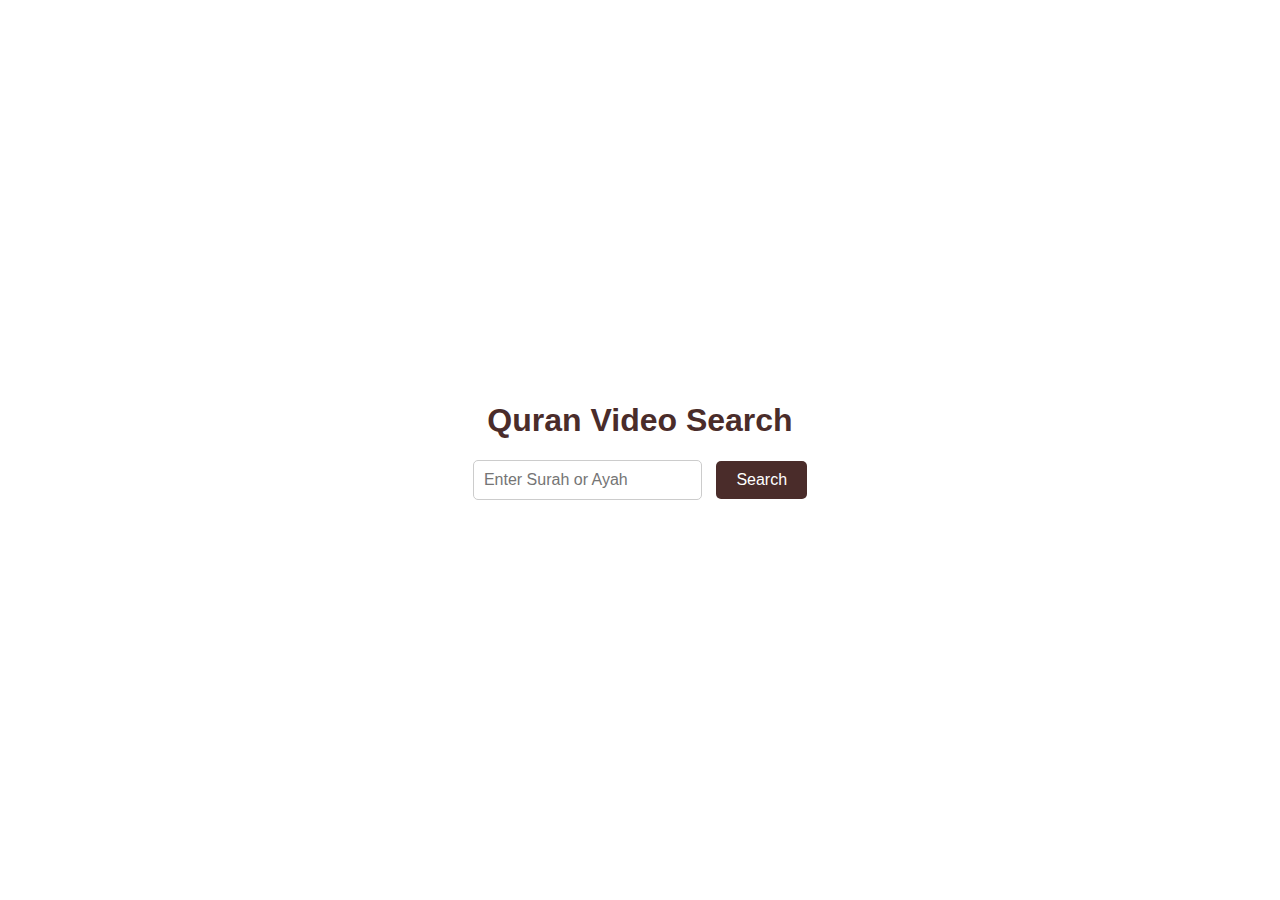
==== index.html @ 2ae191b8 "Update index.html" ====
<!DOCTYPE html>
<html>
<head>
    <title>Quran Video Search</title>
    <style>
        body {
            font-family: Arial, sans-serif;
            display: flex;
            flex-direction: column;
            align-items: center;
            justify-content: center;
            min-height: 100vh;
            background-color: #f7f7f7;
            margin: 0;
            padding: 0;
            background: url('https://www.transparenttextures.com/patterns/food.png');
            background-blend-mode: multiply;
            background-size: cover;
        }
        h1 {
            color: #4a2c2a;
            text-shadow: 2px 2px 2px #fff;
        }
        #search-form {
            margin-bottom: 20px;
        }
        #results {
            width: 80%;
            max-width: 600px;
        }
        .video {
            margin-bottom: 20px;
        }
        .video h3 {
            color: #4a2c2a;
            font-size: 1.2em;
            margin-bottom: 10px;
        }
        #search-query {
            padding: 10px;
            border-radius: 5px;
            border: 1px solid #ccc;
            font-size: 16px;
        }
        button {
            background-color: #4a2c2a;
            color: #fff;
            border: none;
            padding: 10px 20px;
            border-radius: 5px;
            font-size: 16px;
            cursor: pointer;
            margin-left: 10px;
        }
        button:hover {
            background-color: #5c3c3a;
        }
    </style>
</head>
<body>
    <h1>Quran Video Search</h1>
    <div id="search-form">
        <input type="text" id="search-query" placeholder="Enter Surah or Ayah">
        <button onclick="searchVideos()">Search</button>
    </div>
    <div id="results"></div>

    <script>
        async function searchVideos() {
            const query = document.getElementById('search-query').value;
            const response = await fetch(`https://api.quran.com/api/v4/search?q=${query}&language=en`);
            const data = await response.json();
            displayResults(data.data);
        }

        function displayResults(results) {
            const resultsDiv = document.getElementById('results');
            resultsDiv.innerHTML = '';
            results.forEach(result => {
                const videoDiv = document.createElement('div');
                videoDiv.className = 'video';
                videoDiv.innerHTML = `
                    <h3>${result.text}</h3>
                    <iframe width="560" height="315" src="https://www.youtube.com/embed/${result.youtube_video_id}" frameborder="0" allowfullscreen></iframe>
                `;
                resultsDiv.appendChild(videoDiv);
            });
        }
    </script>
</body>
</html>
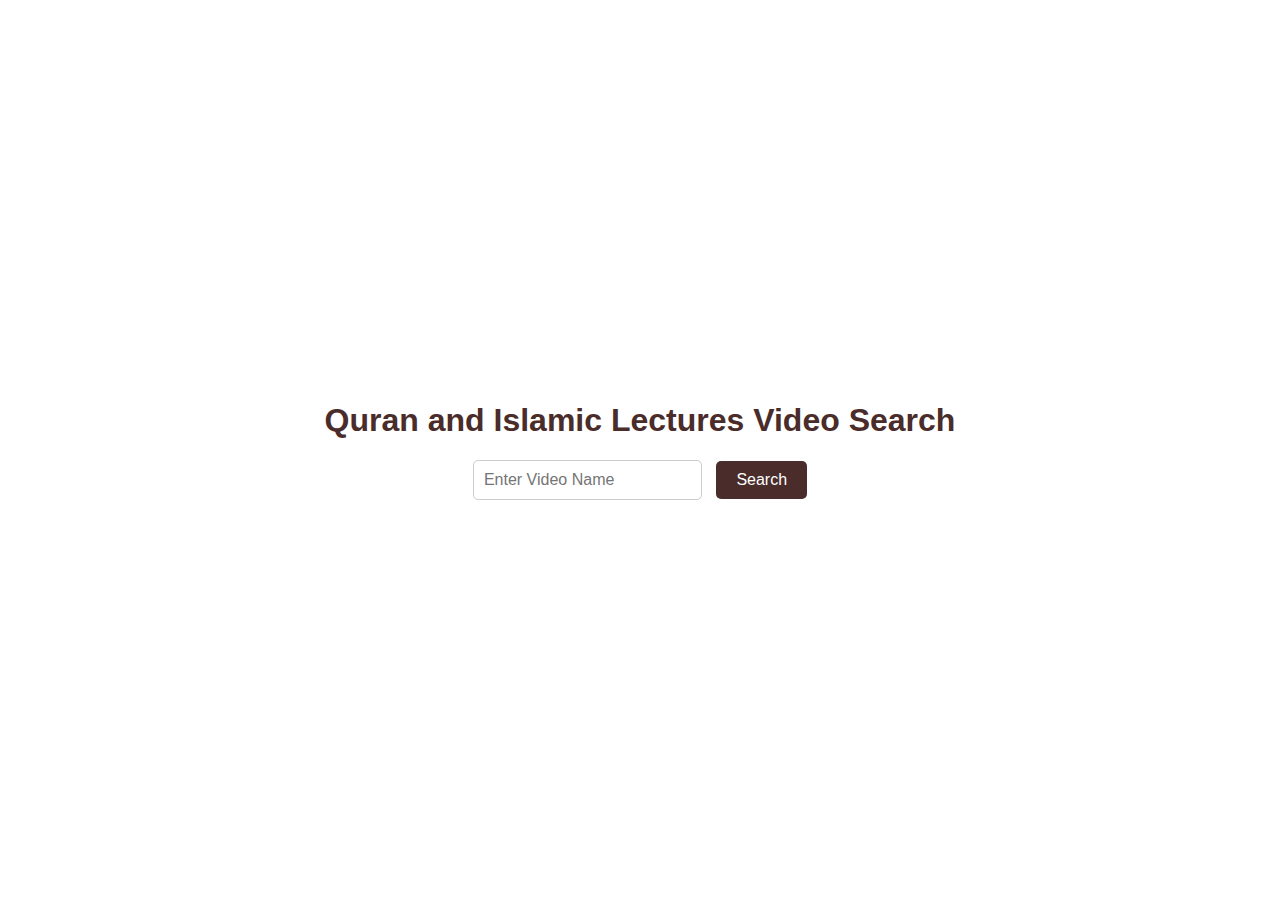
==== commit 1f295f56: "Update index.html" ====
--- a/index.html
+++ b/index.html
@@ -1,7 +1,7 @@
 <!DOCTYPE html>
 <html>
 <head>
-    <title>Quran Video Search</title>
+    <title>Quran and Islamic Lectures Video Search</title>
     <style>
         body {
             font-family: Arial, sans-serif;
@@ -13,7 +13,7 @@
             background-color: #f7f7f7;
             margin: 0;
             padding: 0;
-            background: url('https://www.transparenttextures.com/patterns/food.png');
+            background: url('https://www.transparenttextures.com/patterns/arabic.png');
             background-blend-mode: multiply;
             background-size: cover;
         }
@@ -58,30 +58,31 @@
     </style>
 </head>
 <body>
-    <h1>Quran Video Search</h1>
+    <h1>Quran and Islamic Lectures Video Search</h1>
     <div id="search-form">
-        <input type="text" id="search-query" placeholder="Enter Surah or Ayah">
+        <input type="text" id="search-query" placeholder="Enter Video Name">
         <button onclick="searchVideos()">Search</button>
     </div>
     <div id="results"></div>
 
     <script>
         async function searchVideos() {
-            const query = document.getElementById('search-query').value;
-            const response = await fetch(`https://api.quran.com/api/v4/search?q=${query}&language=en`);
+            const query = document.getElementById('search-query').value + " Quran Islamic lecture";
+            const apiKey = 'AIzaSyA9_WsuOaYDxyNtLY2VqcZb1BWvUB_Co0A'; // Your YouTube Data API key
+            const response = await fetch(`https://www.googleapis.com/youtube/v3/search?part=snippet&q=${query}&type=video&key=${apiKey}`);
             const data = await response.json();
-            displayResults(data.data);
+            displayResults(data.items);
         }
 
-        function displayResults(results) {
+        function displayResults(videos) {
             const resultsDiv = document.getElementById('results');
             resultsDiv.innerHTML = '';
-            results.forEach(result => {
+            videos.forEach(video => {
                 const videoDiv = document.createElement('div');
                 videoDiv.className = 'video';
                 videoDiv.innerHTML = `
-                    <h3>${result.text}</h3>
-                    <iframe width="560" height="315" src="https://www.youtube.com/embed/${result.youtube_video_id}" frameborder="0" allowfullscreen></iframe>
+                    <h3>${video.snippet.title}</h3>
+                    <iframe width="560" height="315" src="https://www.youtube.com/embed/${video.id.videoId}" frameborder="0" allowfullscreen></iframe>
                 `;
                 resultsDiv.appendChild(videoDiv);
             });
@@ -89,5 +90,3 @@
     </script>
 </body>
 </html>
-
-
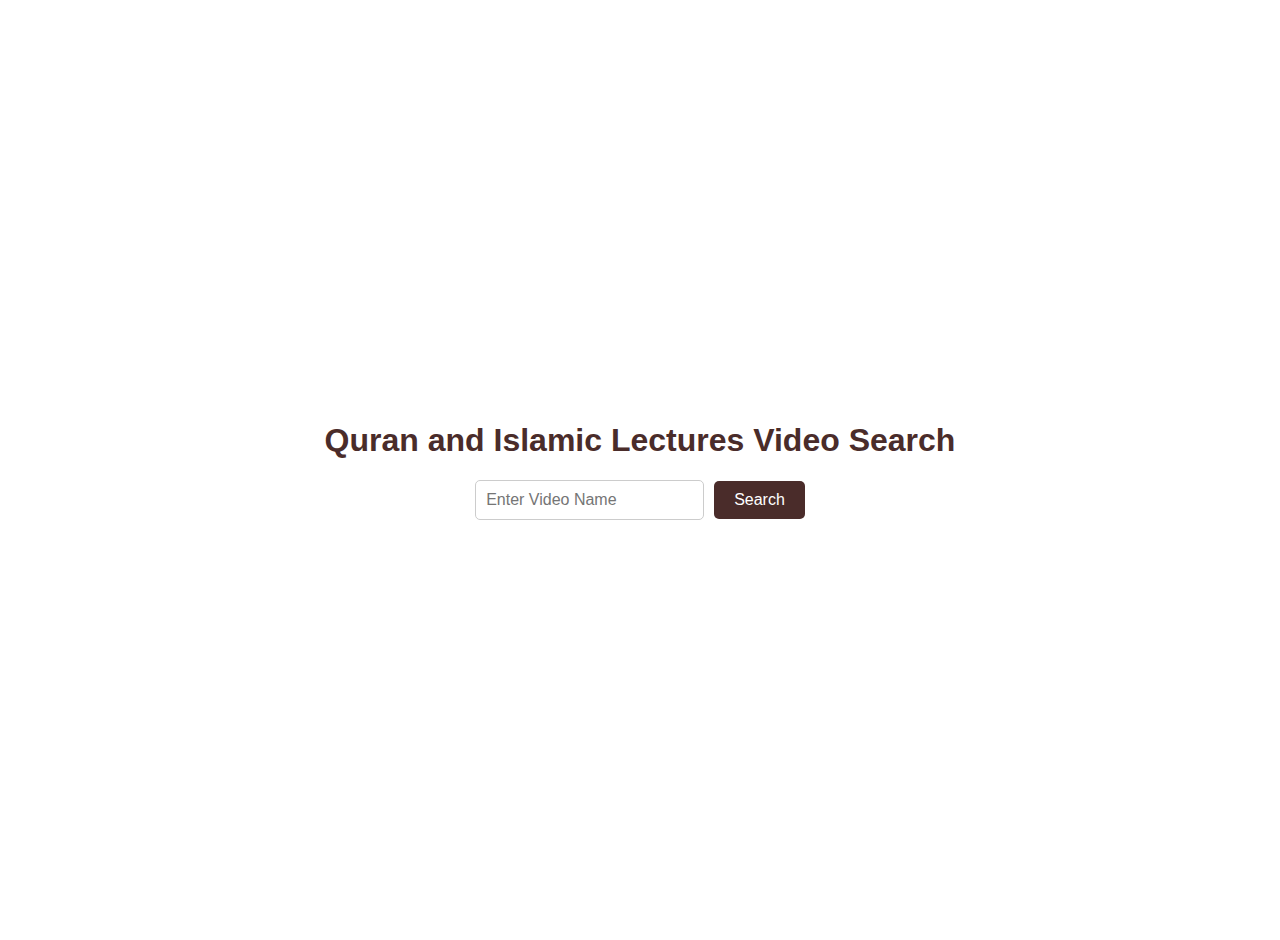
==== commit 6504320e: "Update index.html" ====
--- a/index.html
+++ b/index.html
@@ -12,7 +12,7 @@
             min-height: 100vh;
             background-color: #f7f7f7;
             margin: 0;
-            padding: 0;
+            padding: 20px;
             background: url('https://www.transparenttextures.com/patterns/arabic.png');
             background-blend-mode: multiply;
             background-size: cover;
@@ -23,26 +23,18 @@
         }
         #search-form {
             margin-bottom: 20px;
+            display: flex;
+            flex-direction: row;
+            align-items: center;
         }
-        #results {
-            width: 80%;
-            max-width: 600px;
-        }
-        .video {
-            margin-bottom: 20px;
-        }
-        .video h3 {
-            color: #4a2c2a;
-            font-size: 1.2em;
-            margin-bottom: 10px;
-        }
-        #search-query {
+        #search-form input {
+            flex: 1;
             padding: 10px;
             border-radius: 5px;
             border: 1px solid #ccc;
             font-size: 16px;
         }
-        button {
+        #search-form button {
             background-color: #4a2c2a;
             color: #fff;
             border: none;
@@ -52,8 +44,29 @@
             cursor: pointer;
             margin-left: 10px;
         }
-        button:hover {
+        #search-form button:hover {
             background-color: #5c3c3a;
+        }
+        #results {
+            width: 100%;
+            max-width: 800px;
+            display: flex;
+            flex-direction: column;
+            align-items: center;
+        }
+        .video {
+            margin-bottom: 20px;
+            width: 100%;
+        }
+        .video h3 {
+            color: #4a2c2a;
+            font-size: 1.2em;
+            margin-bottom: 10px;
+        }
+        iframe {
+            width: 100%;
+            max-width: 100%;
+            height: 315px;
         }
     </style>
 </head>
@@ -82,7 +95,7 @@
                 videoDiv.className = 'video';
                 videoDiv.innerHTML = `
                     <h3>${video.snippet.title}</h3>
-                    <iframe width="560" height="315" src="https://www.youtube.com/embed/${video.id.videoId}" frameborder="0" allowfullscreen></iframe>
+                    <iframe src="https://www.youtube.com/embed/${video.id.videoId}" frameborder="0" allowfullscreen></iframe>
                 `;
                 resultsDiv.appendChild(videoDiv);
             });
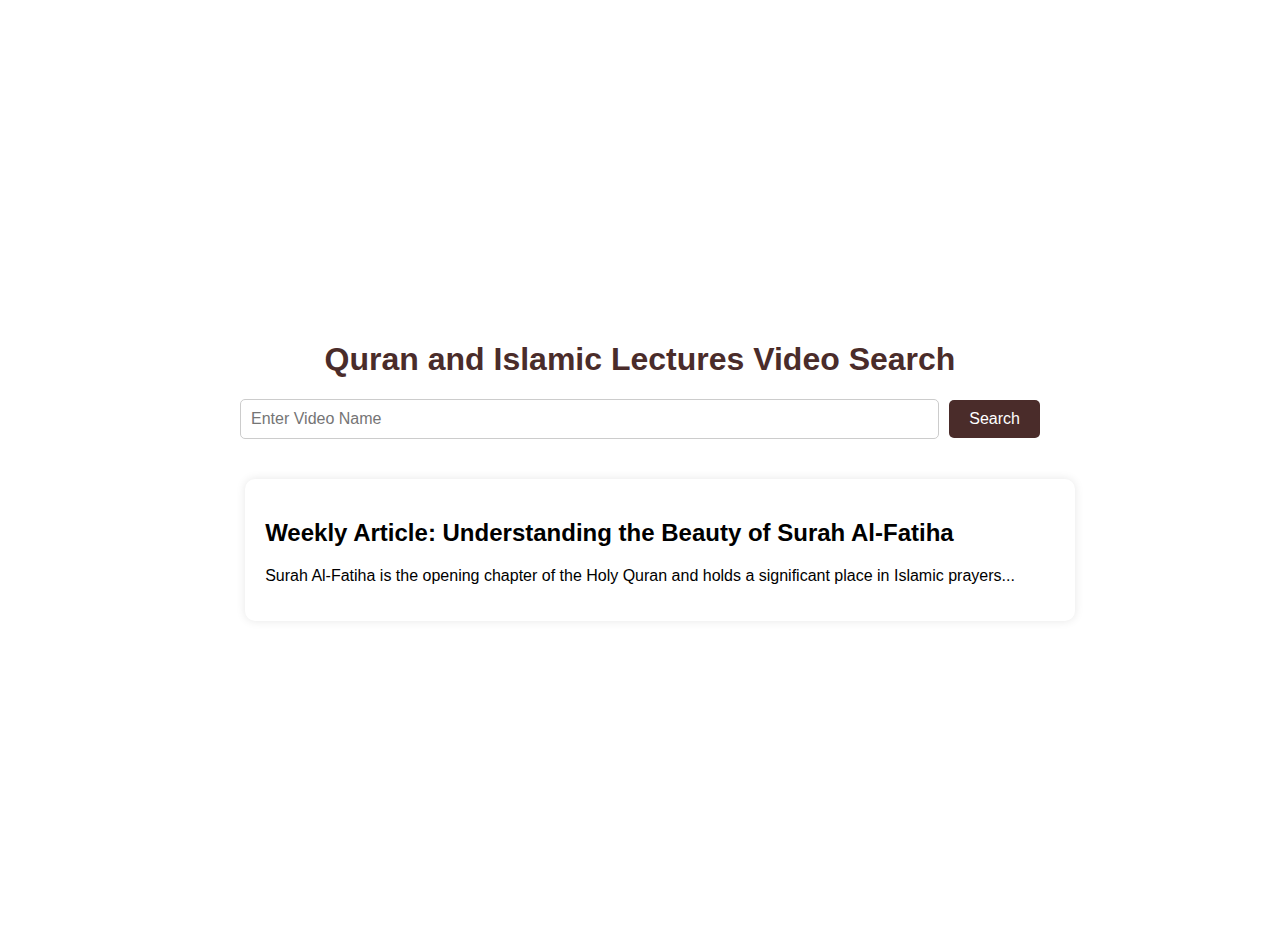
==== commit 5afa5730: "Update index.html" ====
--- a/index.html
+++ b/index.html
@@ -1,6 +1,11 @@
 <!DOCTYPE html>
-<html>
+<html lang="en">
 <head>
+    <meta charset="UTF-8">
+    <meta name="viewport" content="width=device-width, initial-scale=1.0">
+    <meta name="description" content="Search for Quran recitations and Islamic lectures videos. Find and watch the best videos on topics related to Quran and Islamic teachings.">
+    <meta name="keywords" content="Quran, Islamic lectures, Quran recitations, Islamic teachings, Islamic videos, Yasser Al Dosari">
+    <meta name="author" content="Your Name">
     <title>Quran and Islamic Lectures Video Search</title>
     <style>
         body {
@@ -26,6 +31,8 @@
             display: flex;
             flex-direction: row;
             align-items: center;
+            width: 100%;
+            max-width: 800px;
         }
         #search-form input {
             flex: 1;
@@ -68,6 +75,14 @@
             max-width: 100%;
             height: 315px;
         }
+        .new-content {
+            background-color: #fff;
+            border-radius: 10px;
+            padding: 20px;
+            margin-top: 20px;
+            box-shadow: 0 0 10px rgba(0, 0, 0, 0.1);
+            width: 100%;
+        }
     </style>
 </head>
 <body>
@@ -77,12 +92,13 @@
         <button onclick="searchVideos()">Search</button>
     </div>
     <div id="results"></div>
+    <div id="weekly-update"></div>
 
     <script>
         async function searchVideos() {
             const query = document.getElementById('search-query').value + " Quran Islamic lecture";
             const apiKey = 'AIzaSyA9_WsuOaYDxyNtLY2VqcZb1BWvUB_Co0A'; // Your YouTube Data API key
-            const response = await fetch(`https://www.googleapis.com/youtube/v3/search?part=snippet&q=${query}&type=video&key=${apiKey}`);
+            const response = await fetch(`https://www.googleapis.com/youtube/v3/search?part=snippet&q=${encodeURIComponent(query)}&type=video&key=${apiKey}`);
             const data = await response.json();
             displayResults(data.items);
         }
@@ -100,6 +116,26 @@
                 resultsDiv.appendChild(videoDiv);
             });
         }
+
+        function generateWeeklyContent() {
+            const weeklyContent = `
+                <div class="new-content">
+                    <h2>Weekly Article: Understanding the Beauty of Surah Al-Fatiha</h2>
+                    <p>Surah Al-Fatiha is the opening chapter of the Holy Quran and holds a significant place in Islamic prayers...</p>
+                </div>
+            `;
+            return weeklyContent;
+        }
+
+        function updateContent() {
+            const weeklyUpdateDiv = document.getElementById('weekly-update');
+            const newContent = generateWeeklyContent();
+            weeklyUpdateDiv.innerHTML = newContent;
+        }
+
+        // Automatically update content every week (simulated here)
+        setInterval(updateContent, 604800000); // 604800000 ms = 1 week
+        window.onload = updateContent;
     </script>
 </body>
 </html>
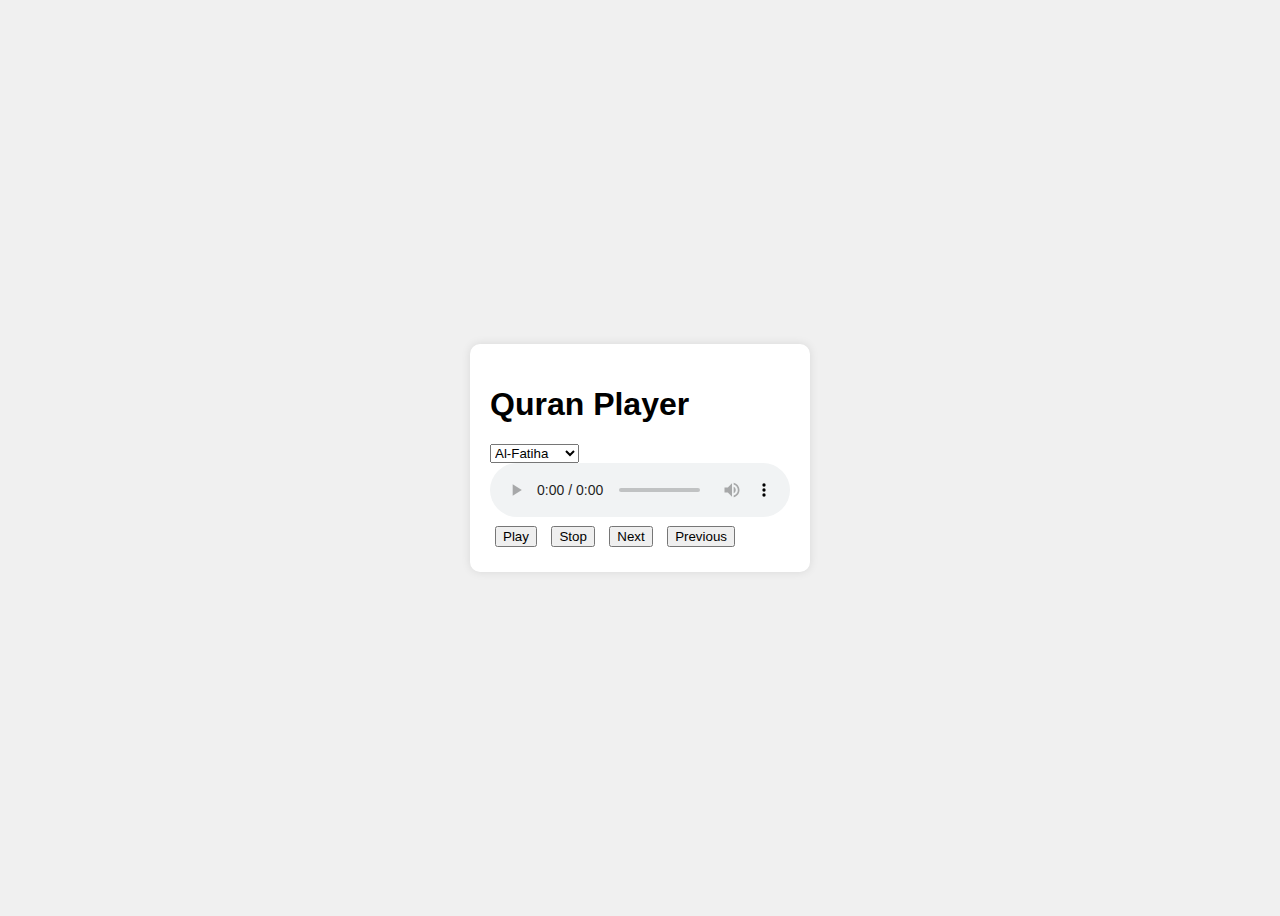
==== commit 971154b5: "Update index.html" ====
--- a/index.html
+++ b/index.html
@@ -3,10 +3,7 @@
 <head>
     <meta charset="UTF-8">
     <meta name="viewport" content="width=device-width, initial-scale=1.0">
-    <meta name="description" content="Search for Quran recitations and Islamic lectures videos. Find and watch the best videos on topics related to Quran and Islamic teachings.">
-    <meta name="keywords" content="Quran, Islamic lectures, Quran recitations, Islamic teachings, Islamic videos, Yasser Al Dosari">
-    <meta name="author" content="Your Name">
-    <title>Quran and Islamic Lectures Video Search</title>
+    <title>Quran Player</title>
     <style>
         body {
             font-family: Arial, sans-serif;
@@ -14,128 +11,64 @@
             flex-direction: column;
             align-items: center;
             justify-content: center;
-            min-height: 100vh;
-            background-color: #f7f7f7;
-            margin: 0;
+            height: 100vh;
+            background-color: #f0f0f0;
+        }
+        .player {
+            background: white;
             padding: 20px;
-            background: url('https://www.transparenttextures.com/patterns/arabic.png');
-            background-blend-mode: multiply;
-            background-size: cover;
+            border-radius: 10px;
+            box-shadow: 0 0 10px rgba(0, 0, 0, 0.1);
         }
-        h1 {
-            color: #4a2c2a;
-            text-shadow: 2px 2px 2px #fff;
-        }
-        #search-form {
-            margin-bottom: 20px;
-            display: flex;
-            flex-direction: row;
-            align-items: center;
-            width: 100%;
-            max-width: 800px;
-        }
-        #search-form input {
-            flex: 1;
-            padding: 10px;
-            border-radius: 5px;
-            border: 1px solid #ccc;
-            font-size: 16px;
-        }
-        #search-form button {
-            background-color: #4a2c2a;
-            color: #fff;
-            border: none;
-            padding: 10px 20px;
-            border-radius: 5px;
-            font-size: 16px;
-            cursor: pointer;
-            margin-left: 10px;
-        }
-        #search-form button:hover {
-            background-color: #5c3c3a;
-        }
-        #results {
-            width: 100%;
-            max-width: 800px;
-            display: flex;
-            flex-direction: column;
-            align-items: center;
-        }
-        .video {
-            margin-bottom: 20px;
-            width: 100%;
-        }
-        .video h3 {
-            color: #4a2c2a;
-            font-size: 1.2em;
-            margin-bottom: 10px;
-        }
-        iframe {
-            width: 100%;
-            max-width: 100%;
-            height: 315px;
-        }
-        .new-content {
-            background-color: #fff;
-            border-radius: 10px;
-            padding: 20px;
-            margin-top: 20px;
-            box-shadow: 0 0 10px rgba(0, 0, 0, 0.1);
-            width: 100%;
+        button {
+            margin: 5px;
         }
     </style>
 </head>
 <body>
-    <h1>Quran and Islamic Lectures Video Search</h1>
-    <div id="search-form">
-        <input type="text" id="search-query" placeholder="Enter Video Name">
-        <button onclick="searchVideos()">Search</button>
+    <div class="player">
+        <h1>Quran Player</h1>
+        <select id="surahList">
+            <option value="https://server8.mp3quran.net/afs/001.mp3">Al-Fatiha</option>
+            <option value="https://server8.mp3quran.net/afs/002.mp3">Al-Baqarah</option>
+            <option value="https://server8.mp3quran.net/afs/003.mp3">Al-Imran</option>
+            <!-- Add more surahs here -->
+        </select>
+        <br>
+        <audio id="audioPlayer" controls></audio>
+        <br>
+        <button onclick="playSurah()">Play</button>
+        <button onclick="stopSurah()">Stop</button>
+        <button onclick="nextSurah()">Next</button>
+        <button onclick="prevSurah()">Previous</button>
     </div>
-    <div id="results"></div>
-    <div id="weekly-update"></div>
 
     <script>
-        async function searchVideos() {
-            const query = document.getElementById('search-query').value + " Quran Islamic lecture";
-            const apiKey = 'AIzaSyA9_WsuOaYDxyNtLY2VqcZb1BWvUB_Co0A'; // Your YouTube Data API key
-            const response = await fetch(`https://www.googleapis.com/youtube/v3/search?part=snippet&q=${encodeURIComponent(query)}&type=video&key=${apiKey}`);
-            const data = await response.json();
-            displayResults(data.items);
+        const surahList = document.getElementById('surahList');
+        const audioPlayer = document.getElementById('audioPlayer');
+        let currentIndex = 0;
+
+        function playSurah() {
+            audioPlayer.src = surahList.value;
+            audioPlayer.play();
         }
 
-        function displayResults(videos) {
-            const resultsDiv = document.getElementById('results');
-            resultsDiv.innerHTML = '';
-            videos.forEach(video => {
-                const videoDiv = document.createElement('div');
-                videoDiv.className = 'video';
-                videoDiv.innerHTML = `
-                    <h3>${video.snippet.title}</h3>
-                    <iframe src="https://www.youtube.com/embed/${video.id.videoId}" frameborder="0" allowfullscreen></iframe>
-                `;
-                resultsDiv.appendChild(videoDiv);
-            });
+        function stopSurah() {
+            audioPlayer.pause();
+            audioPlayer.currentTime = 0;
         }
 
-        function generateWeeklyContent() {
-            const weeklyContent = `
-                <div class="new-content">
-                    <h2>Weekly Article: Understanding the Beauty of Surah Al-Fatiha</h2>
-                    <p>Surah Al-Fatiha is the opening chapter of the Holy Quran and holds a significant place in Islamic prayers...</p>
-                </div>
-            `;
-            return weeklyContent;
+        function nextSurah() {
+            currentIndex = (currentIndex + 1) % surahList.options.length;
+            surahList.selectedIndex = currentIndex;
+            playSurah();
         }
 
-        function updateContent() {
-            const weeklyUpdateDiv = document.getElementById('weekly-update');
-            const newContent = generateWeeklyContent();
-            weeklyUpdateDiv.innerHTML = newContent;
+        function prevSurah() {
+            currentIndex = (currentIndex - 1 + surahList.options.length) % surahList.options.length;
+            surahList.selectedIndex = currentIndex;
+            playSurah();
         }
-
-        // Automatically update content every week (simulated here)
-        setInterval(updateContent, 604800000); // 604800000 ms = 1 week
-        window.onload = updateContent;
     </script>
 </body>
 </html>
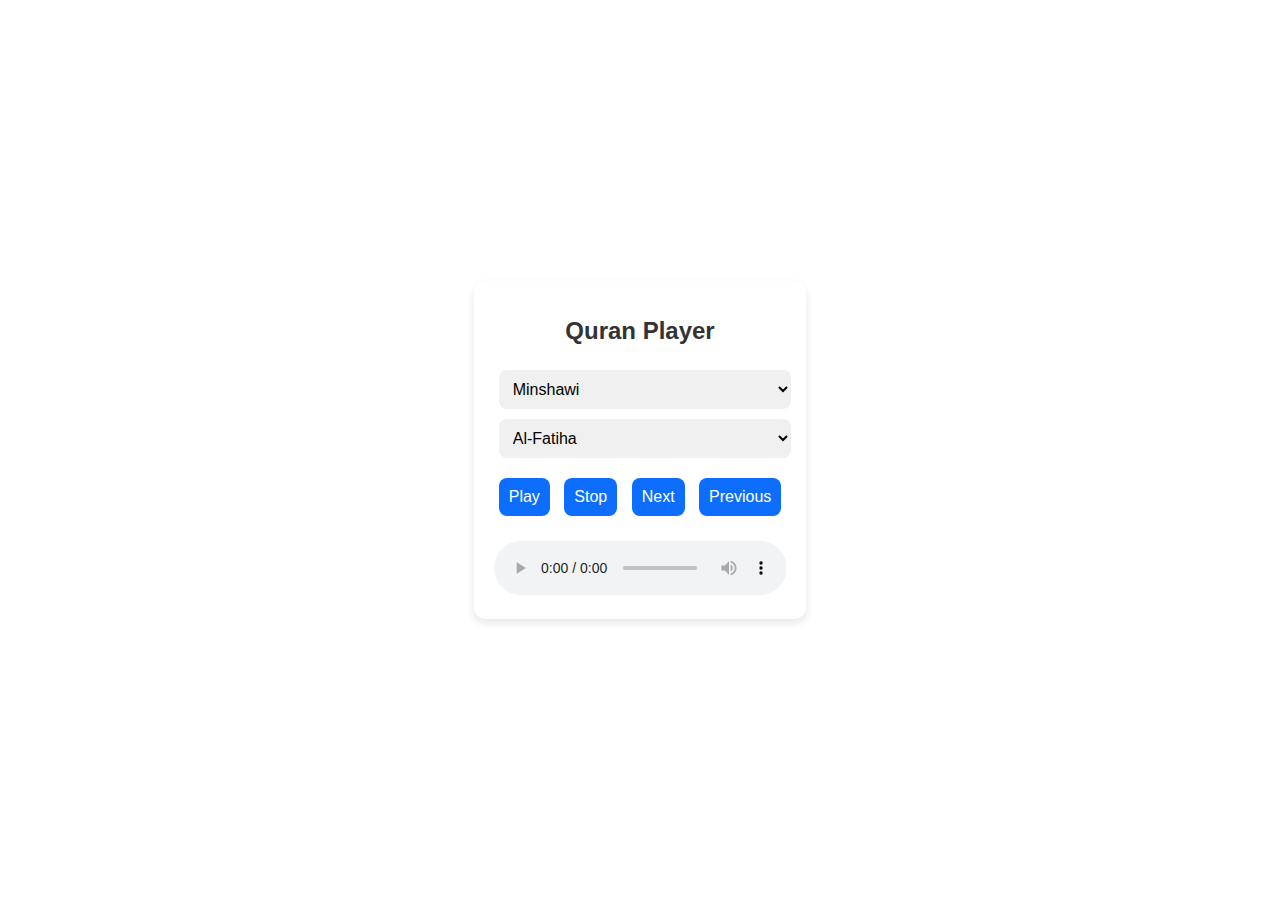
==== commit e286d92d: "Update index.html" ====
--- a/index.html
+++ b/index.html
@@ -6,47 +6,119 @@
     <title>Quran Player</title>
     <style>
         body {
-            font-family: Arial, sans-serif;
+            font-family: 'Arial', sans-serif;
             display: flex;
             flex-direction: column;
             align-items: center;
             justify-content: center;
             height: 100vh;
+            background-image: url('https://example.com/calligraphy-background.jpg'); /* Replace with a real URL */
+            background-size: cover;
+            background-position: center;
+            margin: 0;
+        }
+        .overlay {
+            background: rgba(255, 255, 255, 0.8);
+            padding: 20px;
+            border-radius: 12px;
+            box-shadow: 0 4px 8px rgba(0, 0, 0, 0.1);
+            text-align: center;
+        }
+        .overlay h1 {
+            margin-bottom: 20px;
+            font-size: 24px;
+            color: #333333;
+        }
+        .dropdown, .controls {
+            margin-bottom: 10px;
+        }
+        select, button {
+            padding: 10px;
+            margin: 5px;
+            border: none;
+            border-radius: 8px;
+            font-size: 16px;
+        }
+        select {
+            width: 100%;
+            max-width: 300px;
             background-color: #f0f0f0;
         }
-        .player {
-            background: white;
-            padding: 20px;
-            border-radius: 10px;
-            box-shadow: 0 0 10px rgba(0, 0, 0, 0.1);
+        button {
+            background-color: #0d6efd;
+            color: #ffffff;
+            cursor: pointer;
         }
-        button {
-            margin: 5px;
+        button:hover {
+            background-color: #0a58ca;
+        }
+        audio {
+            width: 100%;
+            max-width: 300px;
+            margin-top: 10px;
         }
     </style>
 </head>
 <body>
-    <div class="player">
+    <div class="overlay">
         <h1>Quran Player</h1>
-        <select id="surahList">
-            <option value="https://server8.mp3quran.net/afs/001.mp3">Al-Fatiha</option>
-            <option value="https://server8.mp3quran.net/afs/002.mp3">Al-Baqarah</option>
-            <option value="https://server8.mp3quran.net/afs/003.mp3">Al-Imran</option>
-            <!-- Add more surahs here -->
-        </select>
-        <br>
+        <div class="dropdown">
+            <select id="reciterList" onchange="updateSurahList()">
+                <option value="minshawi">Minshawi</option>
+                <option value="al-dosari">Yasser Al Dosari</option>
+                <option value="sudais">Sudais</option>
+            </select>
+            <br>
+            <select id="surahList">
+                <!-- Surah options will be populated based on the selected reciter -->
+            </select>
+        </div>
+        <div class="controls">
+            <button onclick="playSurah()">Play</button>
+            <button onclick="stopSurah()">Stop</button>
+            <button onclick="nextSurah()">Next</button>
+            <button onclick="prevSurah()">Previous</button>
+        </div>
         <audio id="audioPlayer" controls></audio>
-        <br>
-        <button onclick="playSurah()">Play</button>
-        <button onclick="stopSurah()">Stop</button>
-        <button onclick="nextSurah()">Next</button>
-        <button onclick="prevSurah()">Previous</button>
     </div>
 
     <script>
+        const surahUrls = {
+            'minshawi': {
+                'Al-Fatiha': 'https://server10.mp3quran.net/minshawi/001.mp3',
+                'Al-Baqarah': 'https://server10.mp3quran.net/minshawi/002.mp3',
+                'Al-Imran': 'https://server10.mp3quran.net/minshawi/003.mp3'
+                // Add more surahs here
+            },
+            'al-dosari': {
+                'Al-Fatiha': 'https://server12.mp3quran.net/dosari/001.mp3',
+                'Al-Baqarah': 'https://server12.mp3quran.net/dosari/002.mp3',
+                'Al-Imran': 'https://server12.mp3quran.net/dosari/003.mp3'
+                // Add more surahs here
+            },
+            'sudais': {
+                'Al-Fatiha': 'https://server8.mp3quran.net/sds/001.mp3',
+                'Al-Baqarah': 'https://server8.mp3quran.net/sds/002.mp3',
+                'Al-Imran': 'https://server8.mp3quran.net/sds/003.mp3'
+                // Add more surahs here
+            }
+        };
+
+        const reciterList = document.getElementById('reciterList');
         const surahList = document.getElementById('surahList');
         const audioPlayer = document.getElementById('audioPlayer');
         let currentIndex = 0;
+
+        function updateSurahList() {
+            const selectedReciter = reciterList.value;
+            surahList.innerHTML = '';
+            for (const surah in surahUrls[selectedReciter]) {
+                const option = document.createElement('option');
+                option.value = surahUrls[selectedReciter][surah];
+                option.textContent = surah;
+                surahList.appendChild(option);
+            }
+        }
 
         function playSurah() {
             audioPlayer.src = surahList.value;
@@ -69,6 +141,9 @@
             surahList.selectedIndex = currentIndex;
             playSurah();
         }
+
+        // Initialize the surah list with the first reciter's surahs
+        updateSurahList();
     </script>
 </body>
 </html>
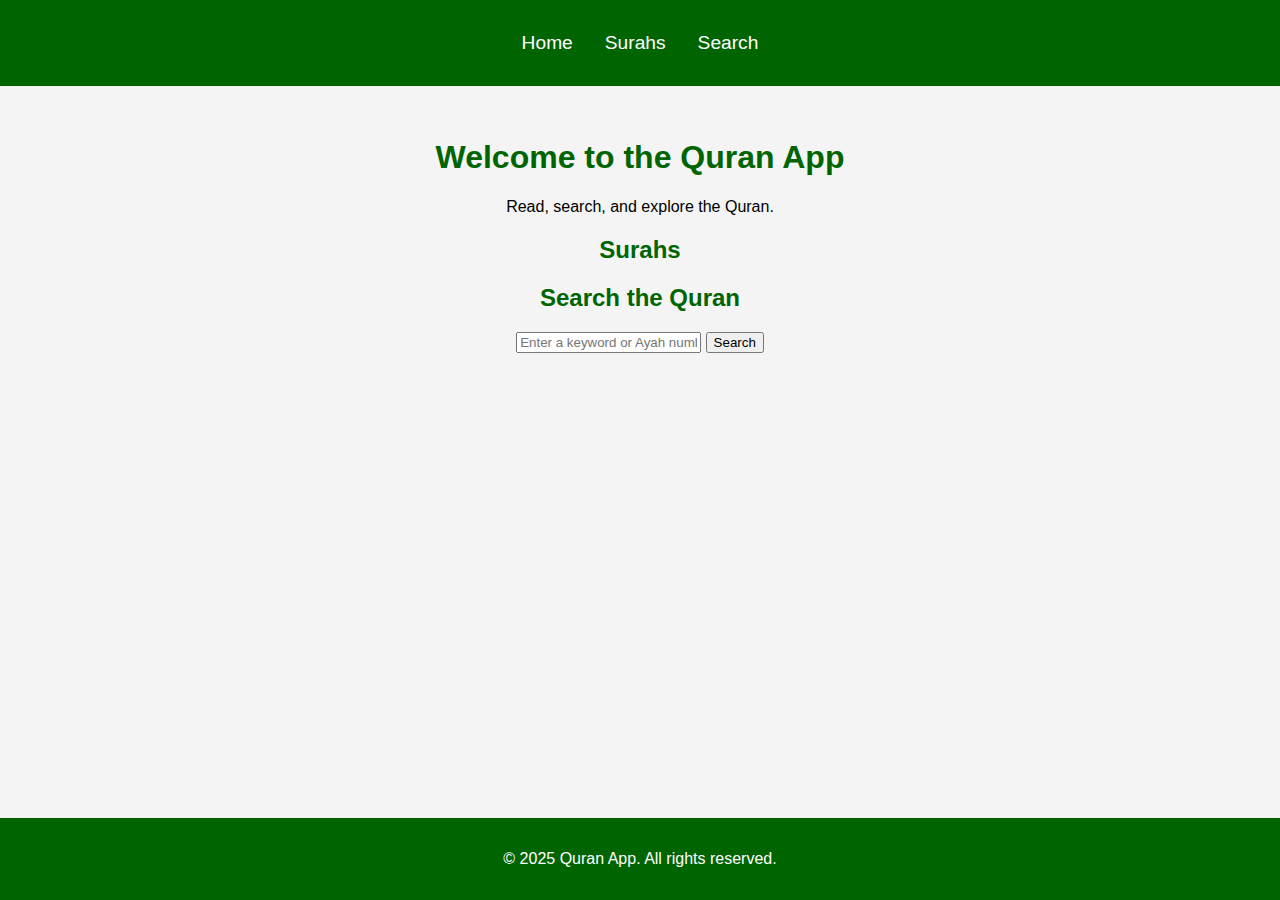
==== commit b27215d1: "Update index.html" ====
--- a/index.html
+++ b/index.html
@@ -3,147 +3,160 @@
 <head>
     <meta charset="UTF-8">
     <meta name="viewport" content="width=device-width, initial-scale=1.0">
-    <title>Quran Player</title>
+    <title>Quran App</title>
     <style>
         body {
-            font-family: 'Arial', sans-serif;
+            font-family: Arial, sans-serif;
+            margin: 0;
+            padding: 0;
+            background-color: #f4f4f4;
+        }
+        
+        header {
+            background-color: #006400;
+            color: white;
+            padding: 1rem 0;
+        }
+        
+        nav ul {
+            list-style: none;
+            padding: 0;
             display: flex;
-            flex-direction: column;
-            align-items: center;
             justify-content: center;
-            height: 100vh;
-            background-image: url('https://example.com/calligraphy-background.jpg'); /* Replace with a real URL */
-            background-size: cover;
-            background-position: center;
-            margin: 0;
         }
-        .overlay {
-            background: rgba(255, 255, 255, 0.8);
-            padding: 20px;
-            border-radius: 12px;
-            box-shadow: 0 4px 8px rgba(0, 0, 0, 0.1);
+        
+        nav ul li {
+            margin: 0 1rem;
+        }
+        
+        nav ul li a {
+            color: white;
+            text-decoration: none;
+            font-size: 1.2rem;
+        }
+        
+        main {
+            padding: 2rem;
             text-align: center;
         }
-        .overlay h1 {
-            margin-bottom: 20px;
-            font-size: 24px;
-            color: #333333;
+        
+        h1, h2 {
+            color: #006400;
         }
-        .dropdown, .controls {
-            margin-bottom: 10px;
+        
+        #surah-list, #search-results {
+            margin-top: 1rem;
         }
-        select, button {
-            padding: 10px;
-            margin: 5px;
-            border: none;
-            border-radius: 8px;
-            font-size: 16px;
-        }
-        select {
+        
+        footer {
+            background-color: #006400;
+            color: white;
+            text-align: center;
+            padding: 1rem 0;
+            position: fixed;
+            bottom: 0;
             width: 100%;
-            max-width: 300px;
-            background-color: #f0f0f0;
-        }
-        button {
-            background-color: #0d6efd;
-            color: #ffffff;
-            cursor: pointer;
-        }
-        button:hover {
-            background-color: #0a58ca;
-        }
-        audio {
-            width: 100%;
-            max-width: 300px;
-            margin-top: 10px;
         }
     </style>
+    <script>
+        document.addEventListener('DOMContentLoaded', () => {
+            loadSurahs();
+        });
+
+        async function loadSurahs() {
+            const response = await fetch('https://api.alquran.cloud/v1/surah');
+            const data = await response.json();
+            const surahList = document.getElementById('surah-list');
+
+            data.data.forEach(surah => {
+                const surahDiv = document.createElement('div');
+                surahDiv.classList.add('surah');
+                surahDiv.innerHTML = `
+                    <h3>${surah.englishName} (${surah.name})</h3>
+                    <p>Number of Ayahs: ${surah.numberOfAyahs}</p>
+                    <button onclick="loadSurah(${surah.number})">Read Surah</button>
+                `;
+                surahList.appendChild(surahDiv);
+            });
+        }
+
+        async function loadSurah(surahNumber) {
+            const response = await fetch(`https://api.alquran.cloud/v1/surah/${surahNumber}`);
+            const data = await response.json();
+            const surahList = document.getElementById('surah-list');
+            surahList.innerHTML = '';  // Clear previous content
+
+            const surah = data.data;
+            const surahDiv = document.createElement('div');
+            surahDiv.classList.add('surah');
+            surahDiv.innerHTML = `
+                <h3>${surah.englishName} (${surah.name})</h3>
+                <p><strong>Revelation Type:</strong> ${surah.revelationType}</p>
+                <div id="ayahs">
+                    ${surah.ayahs.map(ayah => `<p><strong>${ayah.numberInSurah}</strong>: ${ayah.text}</p>`).join('')}
+                </div>
+                <button onclick="loadSurahs()">Back to Surahs</button>
+            `;
+            surahList.appendChild(surahDiv);
+        }
+
+        async function searchQuran() {
+            const query = document.getElementById('search-input').value;
+            const response = await fetch(`https://api.alquran.cloud/v1/search/${query}/all/en`);
+            const data = await response.json();
+            const searchResults = document.getElementById('search-results');
+            searchResults.innerHTML = '';  // Clear previous results
+
+            if (data.data.matches.length === 0) {
+                searchResults.innerHTML = '<p>No results found</p>';
+                return;
+            }
+
+            data.data.matches.forEach(match => {
+                const resultDiv = document.createElement('div');
+                resultDiv.classList.add('result');
+                resultDiv.innerHTML = `
+                    <p><strong>Surah ${match.surah.number} (${match.surah.englishName}) Ayah ${match.numberInSurah}</strong>: ${match.text}</p>
+                `;
+                searchResults.appendChild(resultDiv);
+            });
+        }
+    </script>
 </head>
 <body>
-    <div class="overlay">
-        <h1>Quran Player</h1>
-        <div class="dropdown">
-            <select id="reciterList" onchange="updateSurahList()">
-                <option value="minshawi">Minshawi</option>
-                <option value="al-dosari">Yasser Al Dosari</option>
-                <option value="sudais">Sudais</option>
-            </select>
-            <br>
-            <select id="surahList">
-                <!-- Surah options will be populated based on the selected reciter -->
-            </select>
-        </div>
-        <div class="controls">
-            <button onclick="playSurah()">Play</button>
-            <button onclick="stopSurah()">Stop</button>
-            <button onclick="nextSurah()">Next</button>
-            <button onclick="prevSurah()">Previous</button>
-        </div>
-        <audio id="audioPlayer" controls></audio>
-    </div>
-
-    <script>
-        const surahUrls = {
-            'minshawi': {
-                'Al-Fatiha': 'https://server10.mp3quran.net/minshawi/001.mp3',
-                'Al-Baqarah': 'https://server10.mp3quran.net/minshawi/002.mp3',
-                'Al-Imran': 'https://server10.mp3quran.net/minshawi/003.mp3'
-                // Add more surahs here
-            },
-            'al-dosari': {
-                'Al-Fatiha': 'https://server12.mp3quran.net/dosari/001.mp3',
-                'Al-Baqarah': 'https://server12.mp3quran.net/dosari/002.mp3',
-                'Al-Imran': 'https://server12.mp3quran.net/dosari/003.mp3'
-                // Add more surahs here
-            },
-            'sudais': {
-                'Al-Fatiha': 'https://server8.mp3quran.net/sds/001.mp3',
-                'Al-Baqarah': 'https://server8.mp3quran.net/sds/002.mp3',
-                'Al-Imran': 'https://server8.mp3quran.net/sds/003.mp3'
-                // Add more surahs here
-            }
-        };
-
-        const reciterList = document.getElementById('reciterList');
-        const surahList = document.getElementById('surahList');
-        const audioPlayer = document.getElementById('audioPlayer');
-        let currentIndex = 0;
-
-        function updateSurahList() {
-            const selectedReciter = reciterList.value;
-            surahList.innerHTML = '';
-            for (const surah in surahUrls[selectedReciter]) {
-                const option = document.createElement('option');
-                option.value = surahUrls[selectedReciter][surah];
-                option.textContent = surah;
-                surahList.appendChild(option);
-            }
-        }
-
-        function playSurah() {
-            audioPlayer.src = surahList.value;
-            audioPlayer.play();
-        }
-
-        function stopSurah() {
-            audioPlayer.pause();
-            audioPlayer.currentTime = 0;
-        }
-
-        function nextSurah() {
-            currentIndex = (currentIndex + 1) % surahList.options.length;
-            surahList.selectedIndex = currentIndex;
-            playSurah();
-        }
-
-        function prevSurah() {
-            currentIndex = (currentIndex - 1 + surahList.options.length) % surahList.options.length;
-            surahList.selectedIndex = currentIndex;
-            playSurah();
-        }
-
-        // Initialize the surah list with the first reciter's surahs
-        updateSurahList();
-    </script>
+    <header>
+        <nav>
+            <ul>
+                <li><a href="#home">Home</a></li>
+                <li><a href="#surahs">Surahs</a></li>
+                <li><a href="#search">Search</a></li>
+            </ul>
+        </nav>
+    </header>
+    <main>
+        <section id="home">
+            <h1>Welcome to the Quran App</h1>
+            <p>Read, search, and explore the Quran.</p>
+        </section>
+        
+        <section id="surahs">
+            <h2>Surahs</h2>
+            <div id="surah-list">
+                <!-- Surahs will be dynamically loaded here -->
+            </div>
+        </section>
+        
+        <section id="search">
+            <h2>Search the Quran</h2>
+            <input type="text" id="search-input" placeholder="Enter a keyword or Ayah number">
+            <button onclick="searchQuran()">Search</button>
+            <div id="search-results">
+                <!-- Search results will be displayed here -->
+            </div>
+        </section>
+    </main>
+    <footer>
+        <p>&copy; 2025 Quran App. All rights reserved.</p>
+    </footer>
 </body>
 </html>
